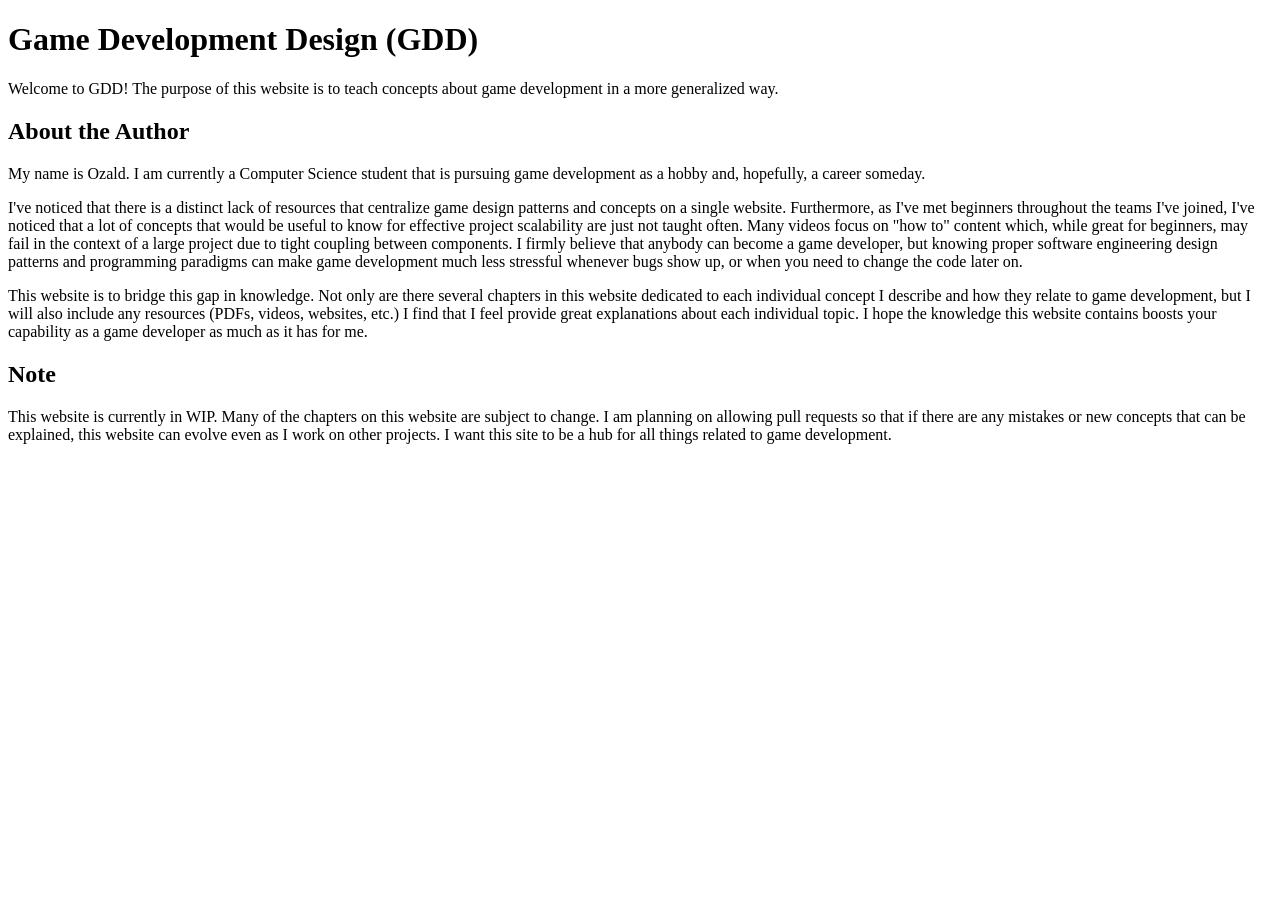
==== index.html @ 06e94121 "Created First Version of Home Page" ====
<!DOCTYPE html>

<html>

<head>
    <title>GDD: Game Development Design</title>
</head>

<body>
    <h1>Game Development Design (GDD)</h1>
    <p>
        Welcome to GDD! The purpose of this website is to teach concepts about game development in 
        a more generalized way.
    </p>

    <h2>About the Author</h2>
    <p>
        My name is Ozald. I am currently a Computer Science student that is pursuing game development as
        a hobby and, hopefully, a career someday. 
    </p>
    <p>
        I've noticed that there is a distinct lack of resources that centralize game design patterns and 
        concepts on a single website. Furthermore, as I've met beginners throughout the teams I've joined, 
        I've noticed that a lot of concepts that would be useful to know for effective project scalability 
        are just not taught often. Many videos focus on "how to" content which, while great for beginners, 
        may fail in the context of a large project due to tight coupling between components. I firmly believe 
        that anybody can become a game developer, but knowing proper software engineering design patterns 
        and programming paradigms can make game development much less stressful whenever bugs show up, or 
        when you need to change the code later on.
    </p>
    <p>
        This website is to bridge this gap in knowledge. Not only are there several chapters in this website
        dedicated to each individual concept I describe and how they relate to game development, but I will
        also include any resources (PDFs, videos, websites, etc.) I find that I feel provide great explanations
        about each individual topic. I hope the knowledge this website contains boosts your capability as a
        game developer as much as it has for me. 
    </p>

    <h2>Note</h2>
    <p>
        This website is currently in WIP. Many of the chapters on this website are subject to change. I am
        planning on allowing pull requests so that if there are any mistakes or new concepts that can be
        explained, this website can evolve even as I work on other projects. I want this site to be a hub 
        for all things related to game development.
    </p>
</body>

</html>
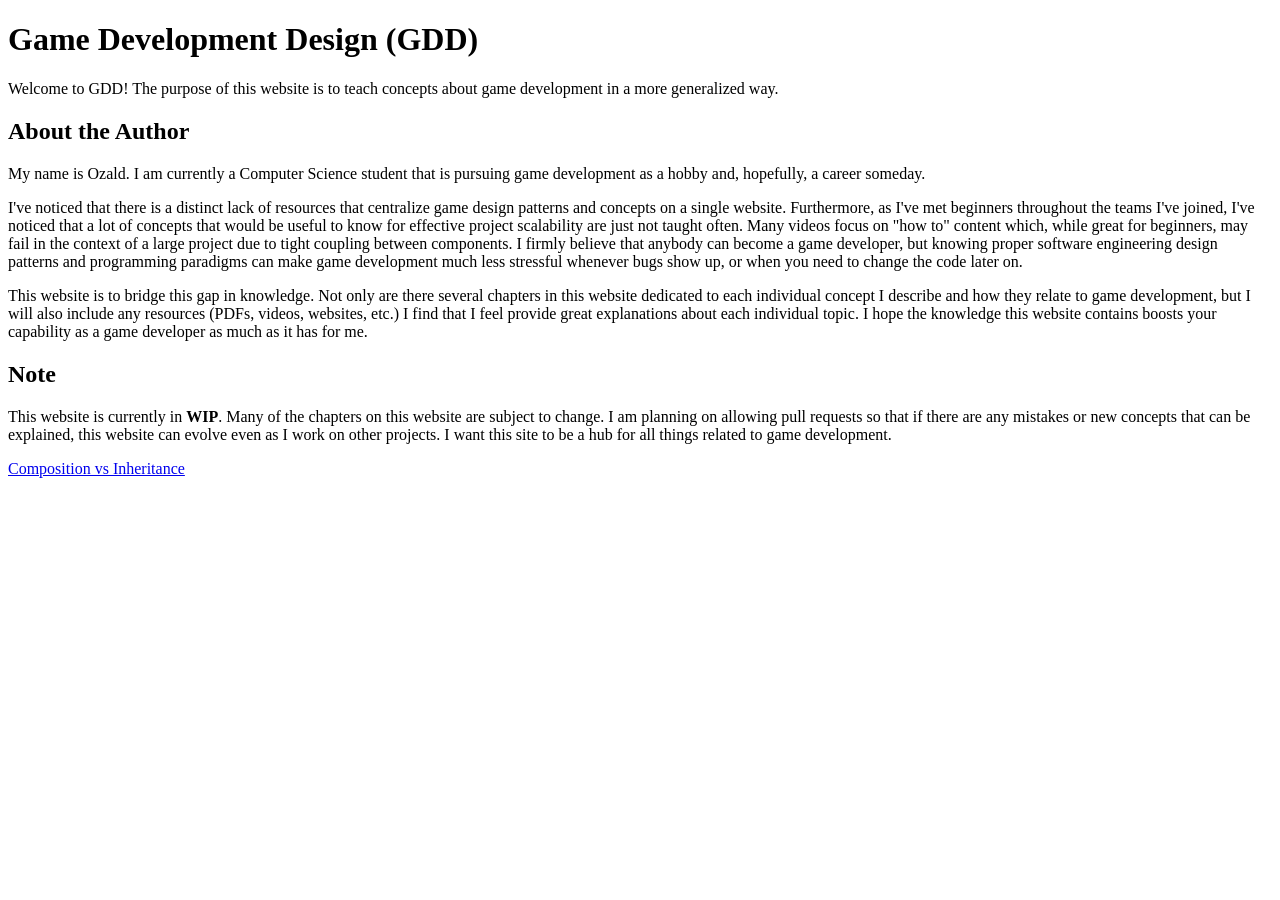
==== commit be7d2053: "Added "Composition vs Inheritance" Chapter" ====
--- a/index.html
+++ b/index.html
@@ -38,11 +38,13 @@
 
     <h2>Note</h2>
     <p>
-        This website is currently in WIP. Many of the chapters on this website are subject to change. I am
+        This website is currently in <b>WIP</b>. Many of the chapters on this website are subject to change. I am
         planning on allowing pull requests so that if there are any mistakes or new concepts that can be
         explained, this website can evolve even as I work on other projects. I want this site to be a hub 
         for all things related to game development.
     </p>
+
+    <a href="content/composition.html">Composition vs Inheritance</a>
 </body>
 
 </html>
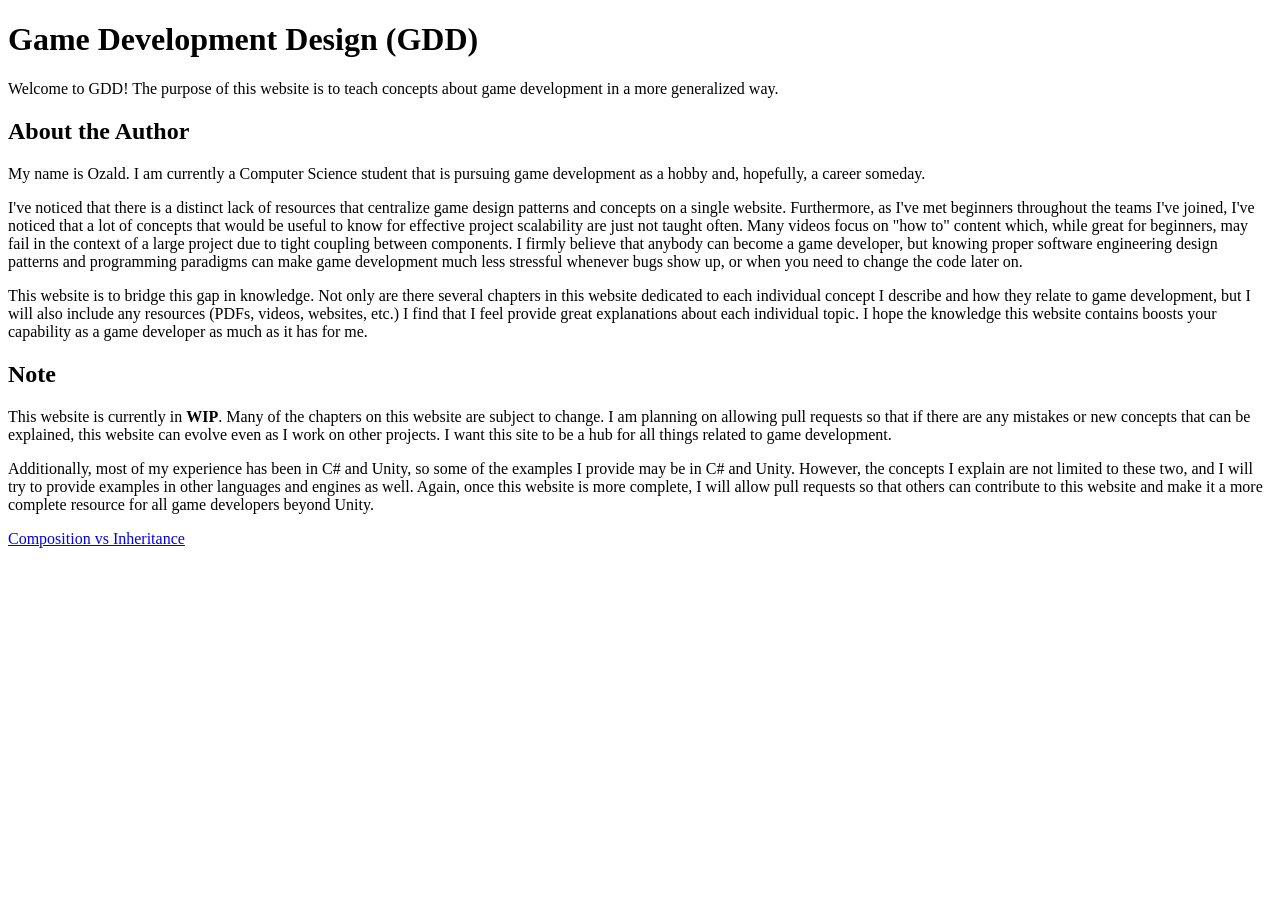
==== commit 9476ce93: "Additional Disclaimer Added" ====
--- a/index.html
+++ b/index.html
@@ -38,10 +38,17 @@
 
     <h2>Note</h2>
     <p>
-        This website is currently in <b>WIP</b>. Many of the chapters on this website are subject to change. I am
-        planning on allowing pull requests so that if there are any mistakes or new concepts that can be
+        This website is currently in <b>WIP</b>. Many of the chapters on this website are subject to change. 
+        I am planning on allowing pull requests so that if there are any mistakes or new concepts that can be
         explained, this website can evolve even as I work on other projects. I want this site to be a hub 
         for all things related to game development.
+    </p>
+    <p>
+        Additionally, most of my experience has been in C# and Unity, so some of the examples I provide may be 
+        in C# and Unity. However, the concepts I explain are not limited to these two, and I will try to provide 
+        examples in other languages and engines as well. Again, once this website is more complete, I will allow 
+        pull requests so that others can contribute to this website and make it a more complete resource for all 
+        game developers beyond Unity.
     </p>
 
     <a href="content/composition.html">Composition vs Inheritance</a>
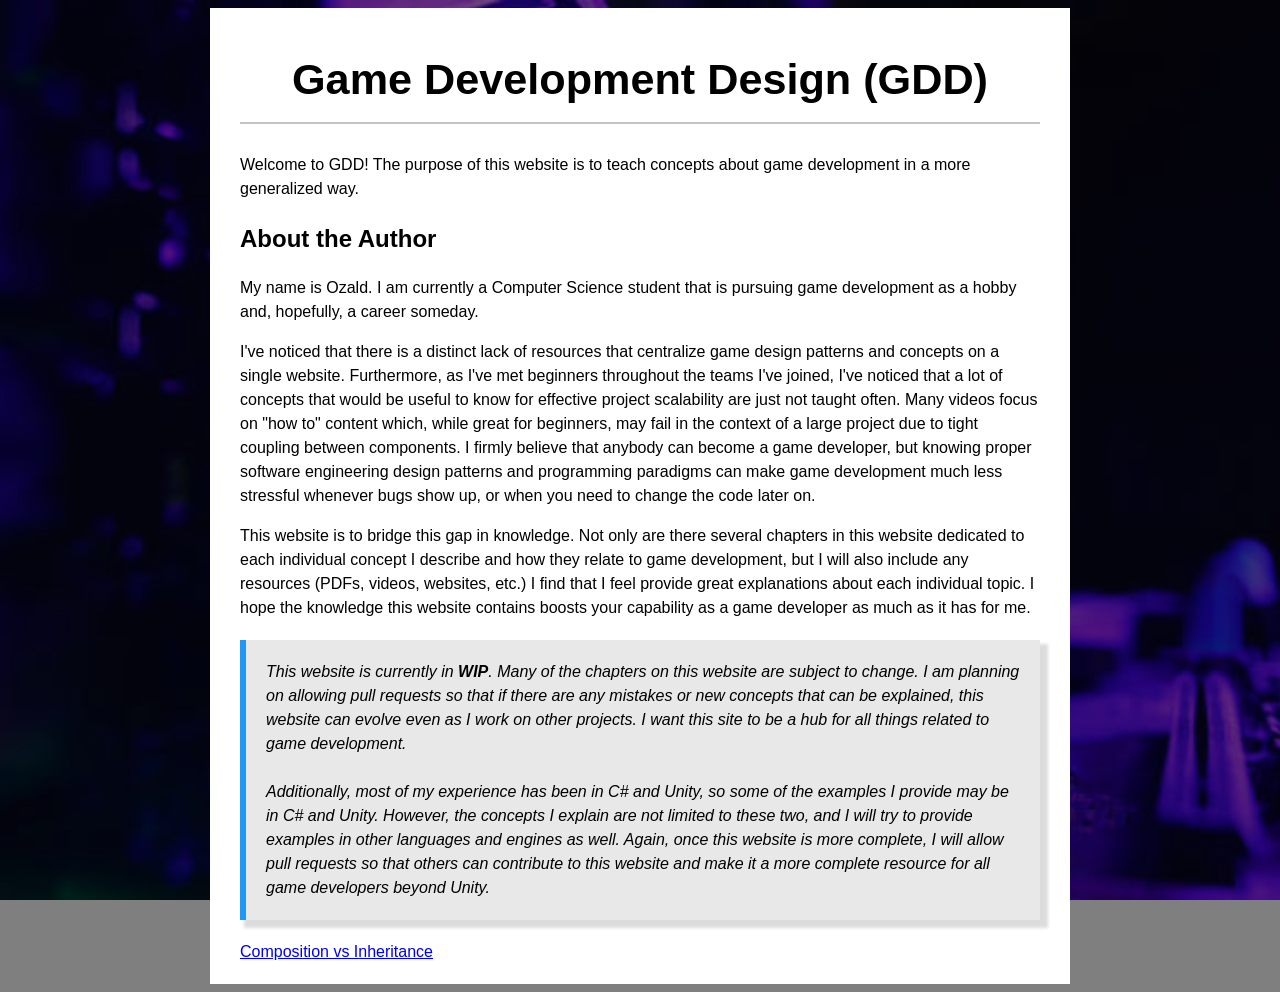
==== commit c6c6fffe: "Placeholder Formatting Added" ====
--- a/index.html
+++ b/index.html
@@ -4,54 +4,58 @@
 
 <head>
     <title>GDD: Game Development Design</title>
+    <link rel="stylesheet" href="styles.css">
 </head>
 
 <body>
-    <h1>Game Development Design (GDD)</h1>
-    <p>
-        Welcome to GDD! The purpose of this website is to teach concepts about game development in 
-        a more generalized way.
-    </p>
+    <div class="page">
+        <h1>Game Development Design (GDD)</h1>
+        <p>
+            Welcome to GDD! The purpose of this website is to teach concepts about game development in 
+            a more generalized way.
+        </p>
 
-    <h2>About the Author</h2>
-    <p>
-        My name is Ozald. I am currently a Computer Science student that is pursuing game development as
-        a hobby and, hopefully, a career someday. 
-    </p>
-    <p>
-        I've noticed that there is a distinct lack of resources that centralize game design patterns and 
-        concepts on a single website. Furthermore, as I've met beginners throughout the teams I've joined, 
-        I've noticed that a lot of concepts that would be useful to know for effective project scalability 
-        are just not taught often. Many videos focus on "how to" content which, while great for beginners, 
-        may fail in the context of a large project due to tight coupling between components. I firmly believe 
-        that anybody can become a game developer, but knowing proper software engineering design patterns 
-        and programming paradigms can make game development much less stressful whenever bugs show up, or 
-        when you need to change the code later on.
-    </p>
-    <p>
-        This website is to bridge this gap in knowledge. Not only are there several chapters in this website
-        dedicated to each individual concept I describe and how they relate to game development, but I will
-        also include any resources (PDFs, videos, websites, etc.) I find that I feel provide great explanations
-        about each individual topic. I hope the knowledge this website contains boosts your capability as a
-        game developer as much as it has for me. 
-    </p>
+        <h2>About the Author</h2>
+        <p>
+            My name is Ozald. I am currently a Computer Science student that is pursuing game development as
+            a hobby and, hopefully, a career someday. 
+        </p>
+        <p>
+            I've noticed that there is a distinct lack of resources that centralize game design patterns and 
+            concepts on a single website. Furthermore, as I've met beginners throughout the teams I've joined, 
+            I've noticed that a lot of concepts that would be useful to know for effective project scalability 
+            are just not taught often. Many videos focus on "how to" content which, while great for beginners, 
+            may fail in the context of a large project due to tight coupling between components. I firmly believe 
+            that anybody can become a game developer, but knowing proper software engineering design patterns 
+            and programming paradigms can make game development much less stressful whenever bugs show up, or 
+            when you need to change the code later on.
+        </p>
+        <p>
+            This website is to bridge this gap in knowledge. Not only are there several chapters in this website
+            dedicated to each individual concept I describe and how they relate to game development, but I will
+            also include any resources (PDFs, videos, websites, etc.) I find that I feel provide great explanations
+            about each individual topic. I hope the knowledge this website contains boosts your capability as a
+            game developer as much as it has for me. 
+        </p>
 
-    <h2>Note</h2>
-    <p>
-        This website is currently in <b>WIP</b>. Many of the chapters on this website are subject to change. 
-        I am planning on allowing pull requests so that if there are any mistakes or new concepts that can be
-        explained, this website can evolve even as I work on other projects. I want this site to be a hub 
-        for all things related to game development.
-    </p>
-    <p>
-        Additionally, most of my experience has been in C# and Unity, so some of the examples I provide may be 
-        in C# and Unity. However, the concepts I explain are not limited to these two, and I will try to provide 
-        examples in other languages and engines as well. Again, once this website is more complete, I will allow 
-        pull requests so that others can contribute to this website and make it a more complete resource for all 
-        game developers beyond Unity.
-    </p>
+        
+        <p class = "note">
+            This website is currently in <b>WIP</b>. Many of the chapters on this website are subject to change. 
+            I am planning on allowing pull requests so that if there are any mistakes or new concepts that can be
+            explained, this website can evolve even as I work on other projects. I want this site to be a hub 
+            for all things related to game development.
+            <br>
+            <br>
+            Additionally, most of my experience has been in C# and Unity, so some of the examples I provide may be 
+            in C# and Unity. However, the concepts I explain are not limited to these two, and I will try to provide 
+            examples in other languages and engines as well. Again, once this website is more complete, I will allow 
+            pull requests so that others can contribute to this website and make it a more complete resource for all 
+            game developers beyond Unity.
+        </p>
 
-    <a href="content/composition.html">Composition vs Inheritance</a>
+        <a href="content/composition.html">Composition vs Inheritance</a>
+    </div>
+    
 </body>
 
 </html>
--- a/styles.css
+++ b/styles.css
@@ -0,0 +1,33 @@
+h1 {
+    text-align: center;
+    color: black;
+    font-size: 2.7em;
+    padding-bottom: 10px;
+    border-bottom: 2px solid rgb(196, 196, 196);
+}
+
+body {
+    font-family: Arial, sans-serif;
+    background-color: rgba(0, 0, 0, 0.5);
+    background-image: url('GPU_BG.jpg');
+    background-size: cover;
+    background-blend-mode: multiply;
+    background-attachment: fixed;
+    line-height: 1.5;
+}
+
+.note {
+    background-color: #e8e8e8;
+    border-left: 6px solid #2196F3;
+    padding: 20px;
+    margin: 20px 0;
+    font-style: italic;
+    box-shadow: 6px 6px 3px 2px rgba(0, 0, 0, 0.136);
+}
+
+.page {
+    margin: 0 auto;
+    max-width: 800px;
+    padding: 10px 30px 20px 30px;
+    background-color: white;
+}
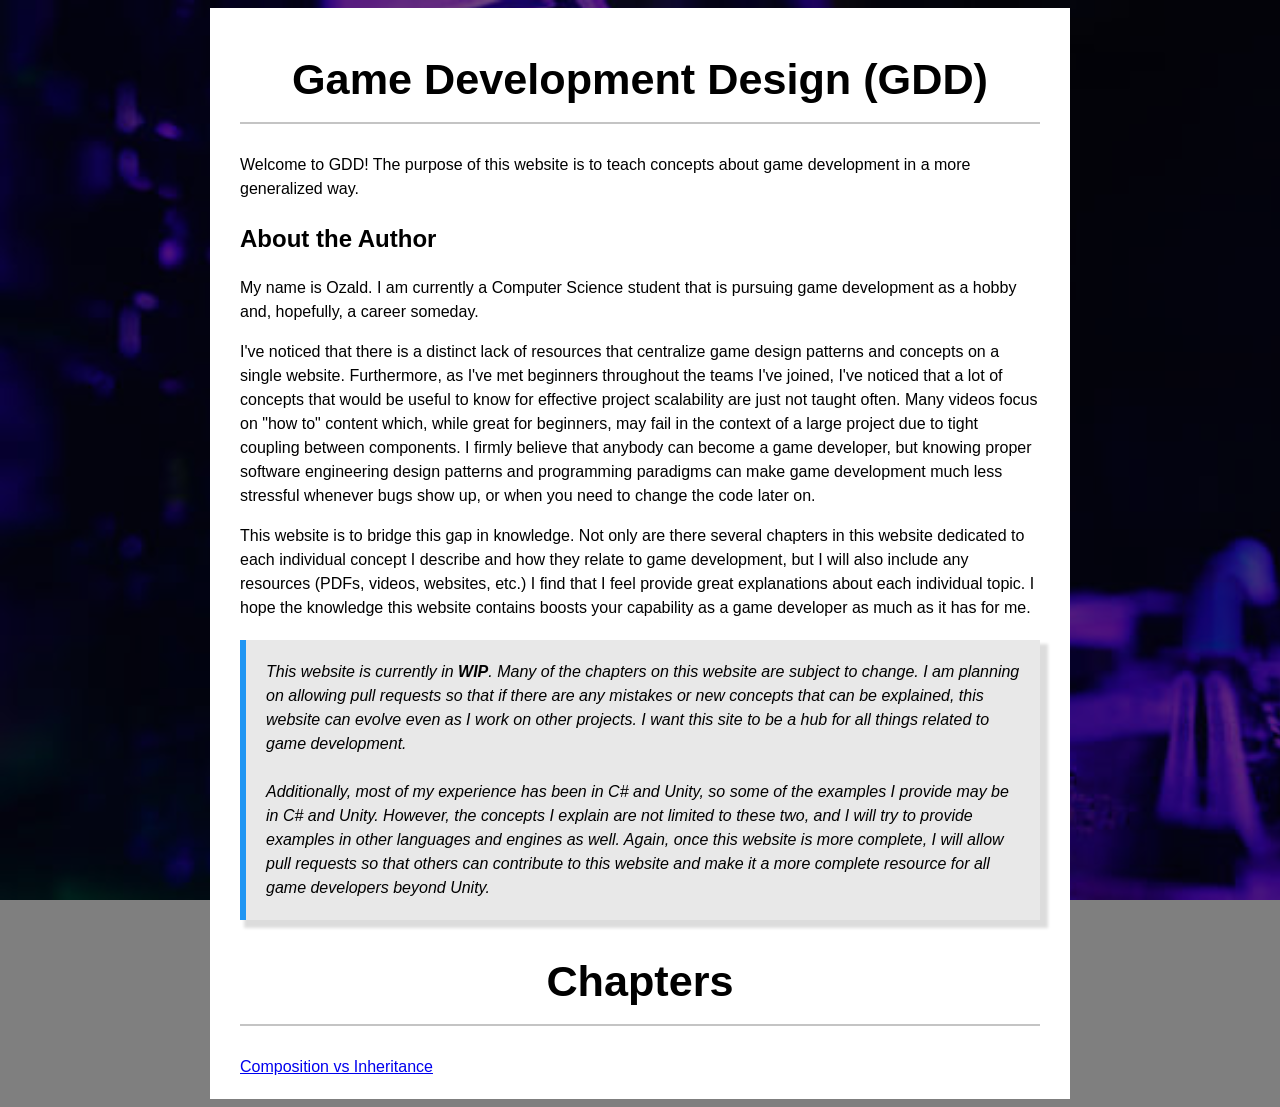
==== commit 09d04ff7: "Added Explanation of Inheritance, Polymorphism, and Dependency Injection" ====
--- a/index.html
+++ b/index.html
@@ -53,6 +53,7 @@
             game developers beyond Unity.
         </p>
 
+        <h1>Chapters</h1>
         <a href="content/composition.html">Composition vs Inheritance</a>
     </div>
     
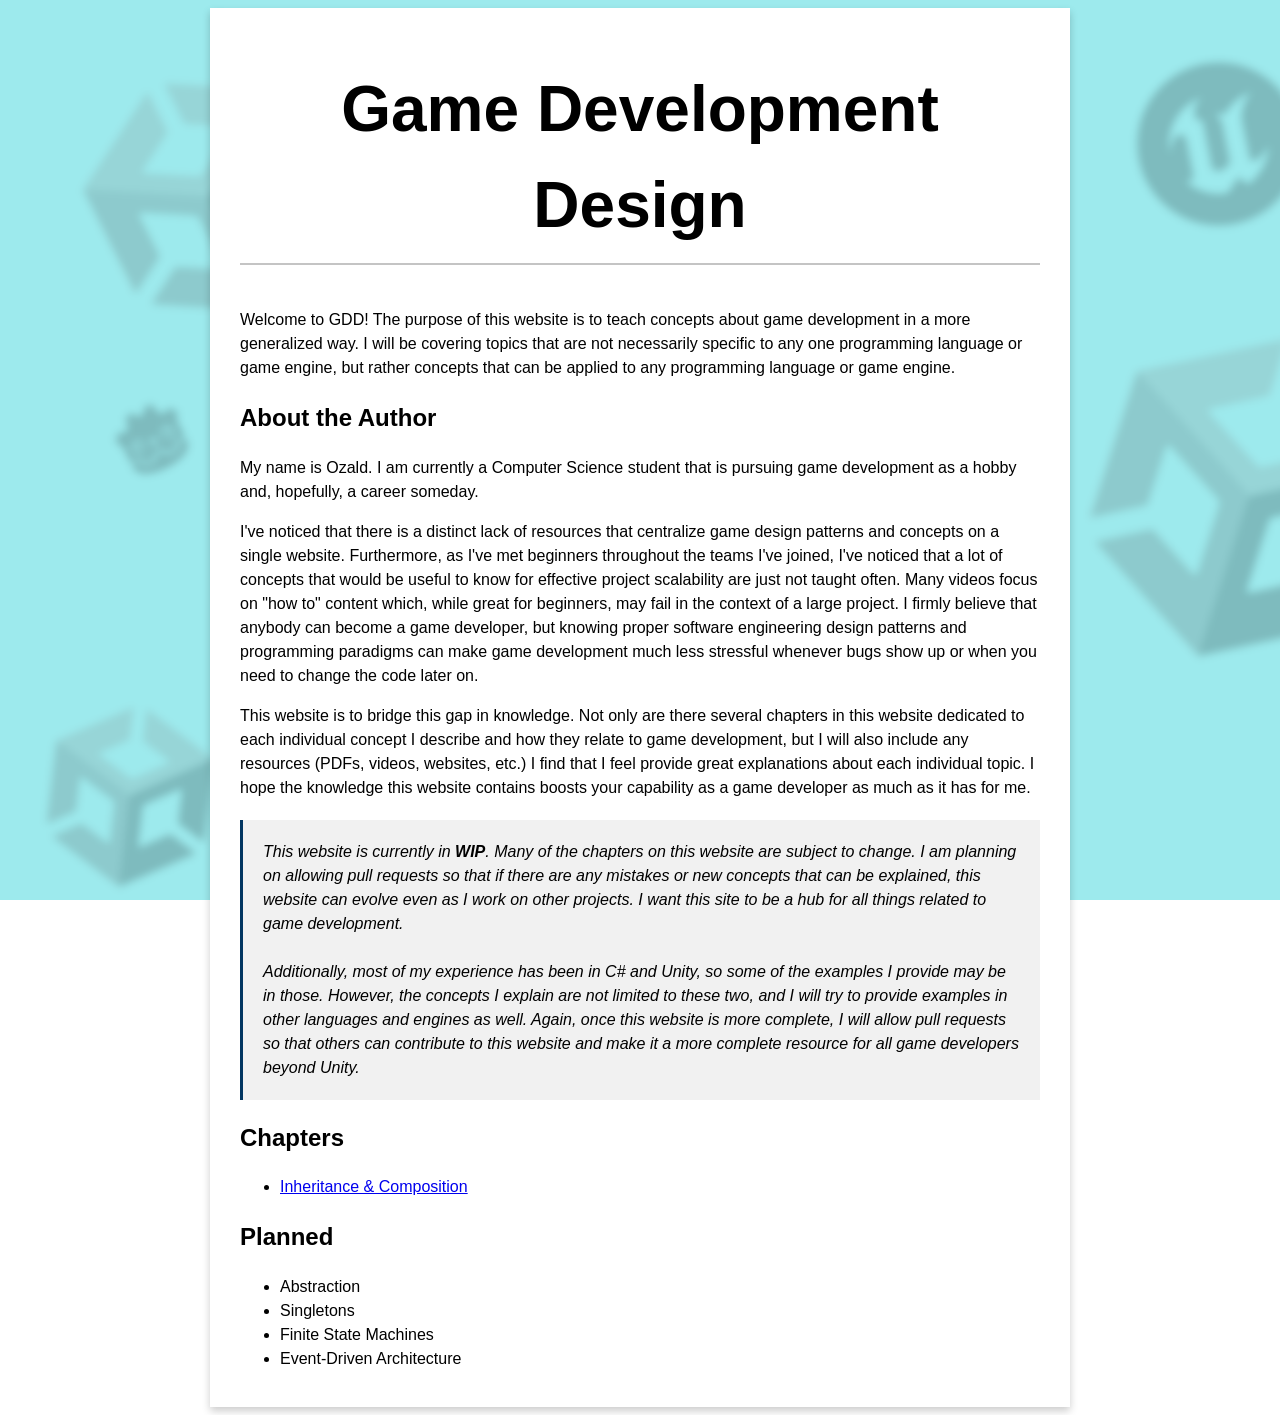
==== commit 78b121af: "Finalized V1" ====
--- a/index.html
+++ b/index.html
@@ -9,10 +9,12 @@
 
 <body>
     <div class="page">
-        <h1>Game Development Design (GDD)</h1>
+        <h1>Game Development Design</h1>
         <p>
             Welcome to GDD! The purpose of this website is to teach concepts about game development in 
-            a more generalized way.
+            a more generalized way. I will be covering topics that are not necessarily specific to any one 
+            programming language or game engine, but rather concepts that can be applied to any programming 
+            language or game engine.
         </p>
 
         <h2>About the Author</h2>
@@ -25,10 +27,9 @@
             concepts on a single website. Furthermore, as I've met beginners throughout the teams I've joined, 
             I've noticed that a lot of concepts that would be useful to know for effective project scalability 
             are just not taught often. Many videos focus on "how to" content which, while great for beginners, 
-            may fail in the context of a large project due to tight coupling between components. I firmly believe 
-            that anybody can become a game developer, but knowing proper software engineering design patterns 
-            and programming paradigms can make game development much less stressful whenever bugs show up, or 
-            when you need to change the code later on.
+            may fail in the context of a large project. I firmly believe that anybody can become a game developer, 
+            but knowing proper software engineering design patterns and programming paradigms can make game 
+            development much less stressful whenever bugs show up or when you need to change the code later on.
         </p>
         <p>
             This website is to bridge this gap in knowledge. Not only are there several chapters in this website
@@ -47,14 +48,24 @@
             <br>
             <br>
             Additionally, most of my experience has been in C# and Unity, so some of the examples I provide may be 
-            in C# and Unity. However, the concepts I explain are not limited to these two, and I will try to provide 
+            in those. However, the concepts I explain are not limited to these two, and I will try to provide 
             examples in other languages and engines as well. Again, once this website is more complete, I will allow 
             pull requests so that others can contribute to this website and make it a more complete resource for all 
             game developers beyond Unity.
         </p>
 
-        <h1>Chapters</h1>
-        <a href="content/composition.html">Composition vs Inheritance</a>
+        <h2>Chapters</h2>
+        <ul>
+            <li><a href="content/composition.html">Inheritance & Composition</a></li>
+        </ul>
+
+        <h2>Planned</h2>
+        <ul>
+            <li>Abstraction</li>
+            <li>Singletons</li>
+            <li>Finite State Machines</li>
+            <li>Event-Driven Architecture</li>
+        </ul>
     </div>
     
 </body>
--- a/styles.css
+++ b/styles.css
@@ -1,28 +1,25 @@
 h1 {
     text-align: center;
     color: black;
-    font-size: 2.7em;
+    font-size: 4em;
     padding-bottom: 10px;
     border-bottom: 2px solid rgb(196, 196, 196);
 }
 
 body {
     font-family: Arial, sans-serif;
-    background-color: rgba(0, 0, 0, 0.5);
-    background-image: url('GPU_BG.jpg');
+    background-image: url('website_background.png');
     background-size: cover;
-    background-blend-mode: multiply;
     background-attachment: fixed;
     line-height: 1.5;
 }
 
 .note {
-    background-color: #e8e8e8;
-    border-left: 6px solid #2196F3;
+    background-color: #f1f1f1;
+    border-left: 3px solid #023661;
     padding: 20px;
     margin: 20px 0;
     font-style: italic;
-    box-shadow: 6px 6px 3px 2px rgba(0, 0, 0, 0.136);
 }
 
 .page {
@@ -30,4 +27,46 @@
     max-width: 800px;
     padding: 10px 30px 20px 30px;
     background-color: white;
+    box-shadow: 0 4px 8px rgba(0, 0, 0, 0.2);
+}
+
+/* Code block styling */
+
+pre[class*="language-"] {
+    background-color: #f3f3f3 !important;
+    border: 1px solid #8d8d8d !important;
+    border-radius: 6px;
+    padding: 20px;
+}
+
+.token.keyword {
+    color: #0a5fa5 !important;
+}
+
+.token.string {
+    color: #00791e !important;
+}
+
+.token.function {
+    color: #000000 !important;
+}
+
+.token.variable {
+    color: #000000 !important;
+}
+
+.token.property {
+    color: #000000 !important;
+}
+
+.token.comment {
+    color: #525252 !important;
+}
+
+.token.class-name {
+    color: #be2626 !important;
+}
+
+.token.punctuation {
+    color: #000000 !important;
 }
